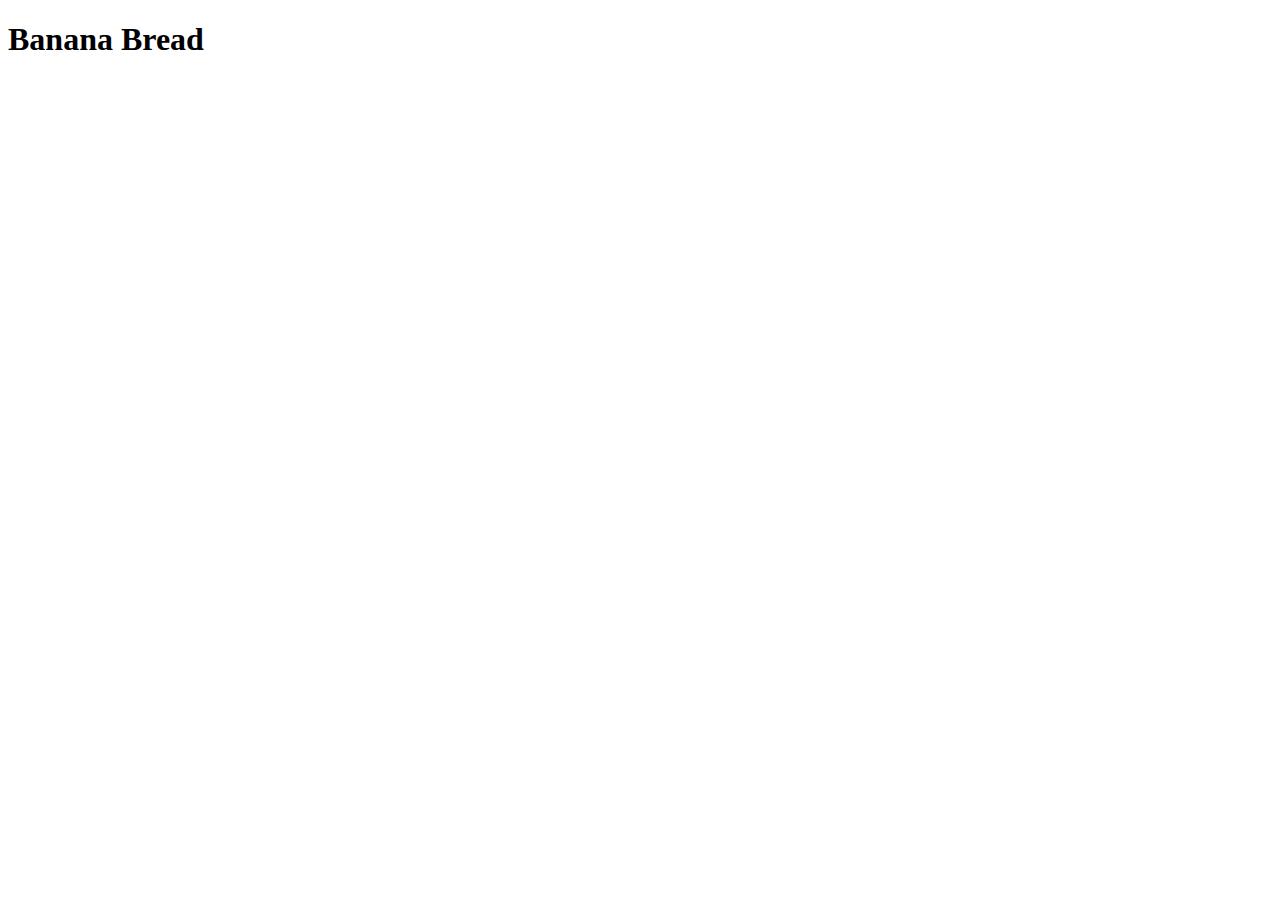
==== recipes/banana-bread.html @ 516bcc4c "added recipe pages for 3 recipes" ====
<!DOCTYPE html>
<html lang="en">
<head>
    <meta charset="UTF-8">
    <meta name="viewport" content="width=device-width, initial-scale=1.0">
    <title>Document</title>
</head>
<body>
    <h1>Banana Bread</h1>
</body>
</html>
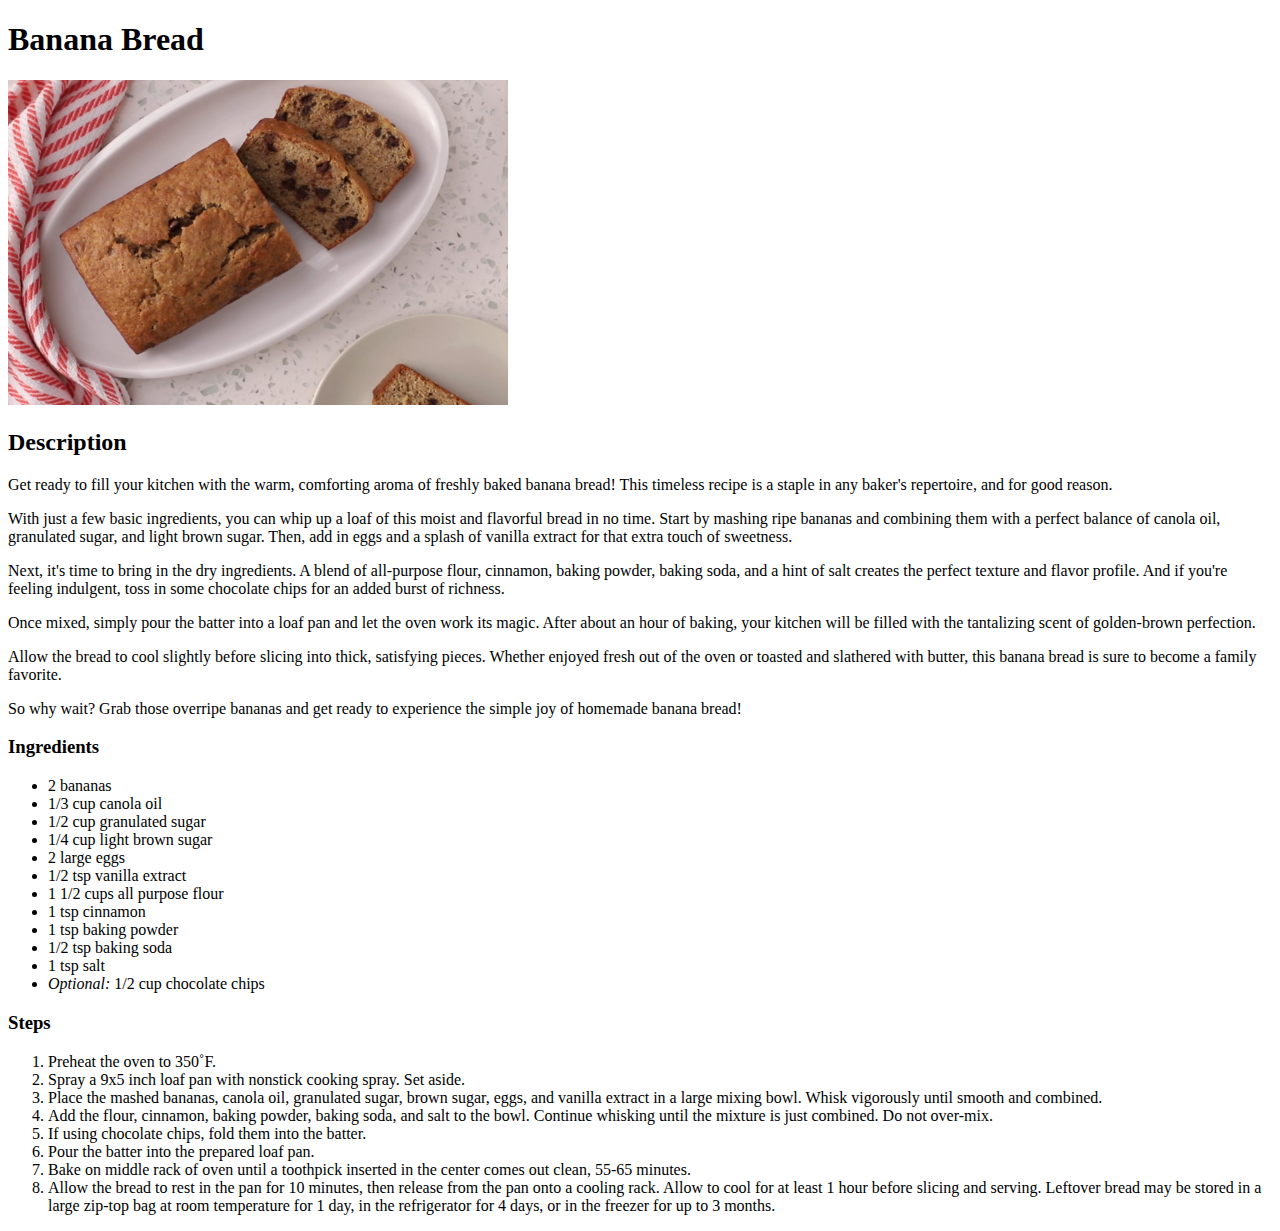
==== commit 80e69a43: "added image and recipe for the banana bread" ====
--- a/recipes/banana-bread.html
+++ b/recipes/banana-bread.html
@@ -7,5 +7,56 @@
 </head>
 <body>
     <h1>Banana Bread</h1>
+
+    <img src="../img/banana-bread.png" height="325" width="500">
+
+    <h2>Description</h2>
+
+    <p>
+        Get ready to fill your kitchen with the warm, comforting aroma of freshly baked banana bread! This timeless recipe is a staple in any baker's repertoire, and for good reason.
+    </p>
+    <p>
+        With just a few basic ingredients, you can whip up a loaf of this moist and flavorful bread in no time. Start by mashing ripe bananas and combining them with a perfect balance of canola oil, granulated sugar, and light brown sugar. Then, add in eggs and a splash of vanilla extract for that extra touch of sweetness.
+    </p>
+    <p>
+        Next, it's time to bring in the dry ingredients. A blend of all-purpose flour, cinnamon, baking powder, baking soda, and a hint of salt creates the perfect texture and flavor profile. And if you're feeling indulgent, toss in some chocolate chips for an added burst of richness.
+    </p>
+    <p>
+        Once mixed, simply pour the batter into a loaf pan and let the oven work its magic. After about an hour of baking, your kitchen will be filled with the tantalizing scent of golden-brown perfection.
+    </p>
+    <p>
+        Allow the bread to cool slightly before slicing into thick, satisfying pieces. Whether enjoyed fresh out of the oven or toasted and slathered with butter, this banana bread is sure to become a family favorite.
+    </p>
+    <p>
+        So why wait? Grab those overripe bananas and get ready to experience the simple joy of homemade banana bread!
+    </p>
+
+    <h3>Ingredients</h3>
+    <ul>
+        <li>2 bananas</li>
+        <li>1/3 cup canola oil</li>
+        <li>1/2 cup granulated sugar</li>
+        <li>1/4 cup light brown sugar</li>
+        <li>2 large eggs</li>
+        <li>1/2 tsp vanilla extract</li>
+        <li>1 1/2 cups all purpose flour</li>
+        <li>1 tsp cinnamon</li>
+        <li>1 tsp baking powder</li>
+        <li>1/2 tsp baking soda</li>
+        <li>1 tsp salt</li>
+        <li><em>Optional: </em>1/2 cup chocolate chips</li>
+    </ul>
+
+    <h3>Steps</h3>
+    <ol>
+        <li>Preheat the oven to 350˚F.</li>
+        <li>Spray a 9x5 inch loaf pan with nonstick cooking spray. Set aside.</li>
+        <li>Place the mashed bananas, canola oil, granulated sugar, brown sugar, eggs, and vanilla extract in a large mixing bowl. Whisk vigorously until smooth and combined.</li>
+        <li>Add the flour, cinnamon, baking powder, baking soda, and salt to the bowl. Continue whisking until the mixture is just combined. Do not over-mix.</li>
+        <li>If using chocolate chips, fold them into the batter.</li>
+        <li>Pour the batter into the prepared loaf pan.</li>
+        <li>Bake on middle rack of oven until a toothpick inserted in the center comes out clean, 55-65 minutes.</li>
+        <li>Allow the bread to rest in the pan for 10 minutes, then release from the pan onto a cooling rack. Allow to cool for at least 1 hour before slicing and serving. Leftover bread may be stored in a large zip-top bag at room temperature for 1 day, in the refrigerator for 4 days, or in the freezer for up to 3 months.</li>
+    </ol>
 </body>
 </html>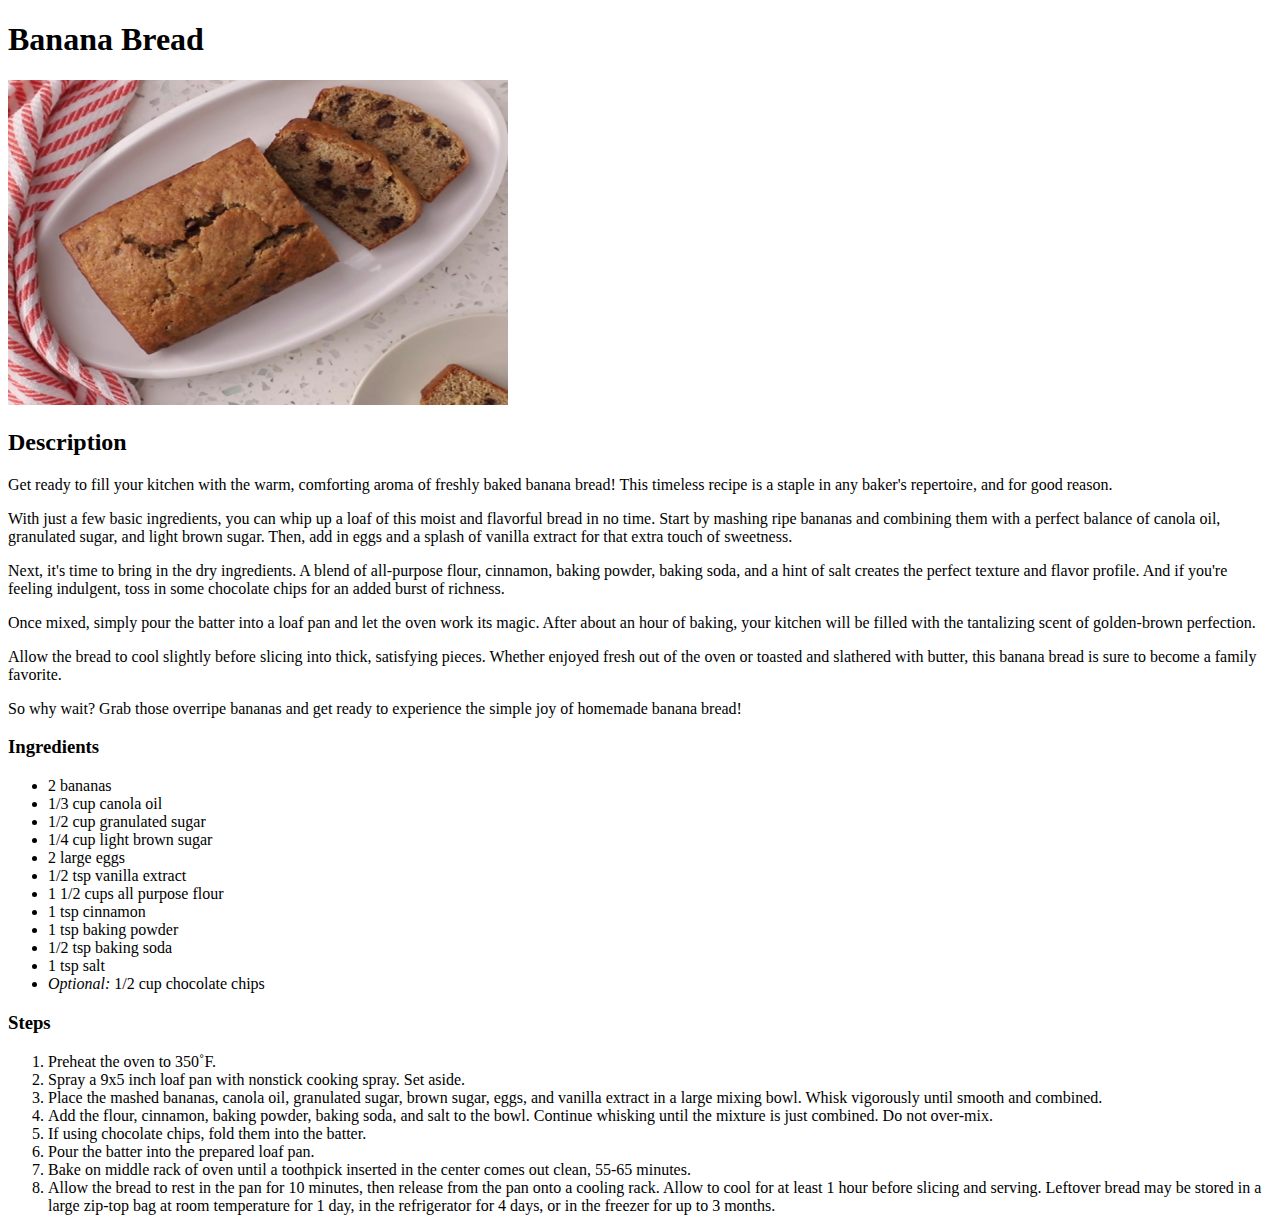
==== commit 707aa60e: "updated images to be 5:4 aspect ratio" ====
--- a/recipes/banana-bread.html
+++ b/recipes/banana-bread.html
@@ -3,12 +3,12 @@
 <head>
     <meta charset="UTF-8">
     <meta name="viewport" content="width=device-width, initial-scale=1.0">
-    <title>Document</title>
+    <title>Banana Bread</title>
 </head>
 <body>
     <h1>Banana Bread</h1>
 
-    <img src="../img/banana-bread.png" height="325" width="500">
+    <img src="../img/banana-bread.jpeg" alt="A loaf of banana bread sits on a white oval platter. Two slices are laying on the platter." height="325" width="500">
 
     <h2>Description</h2>
 
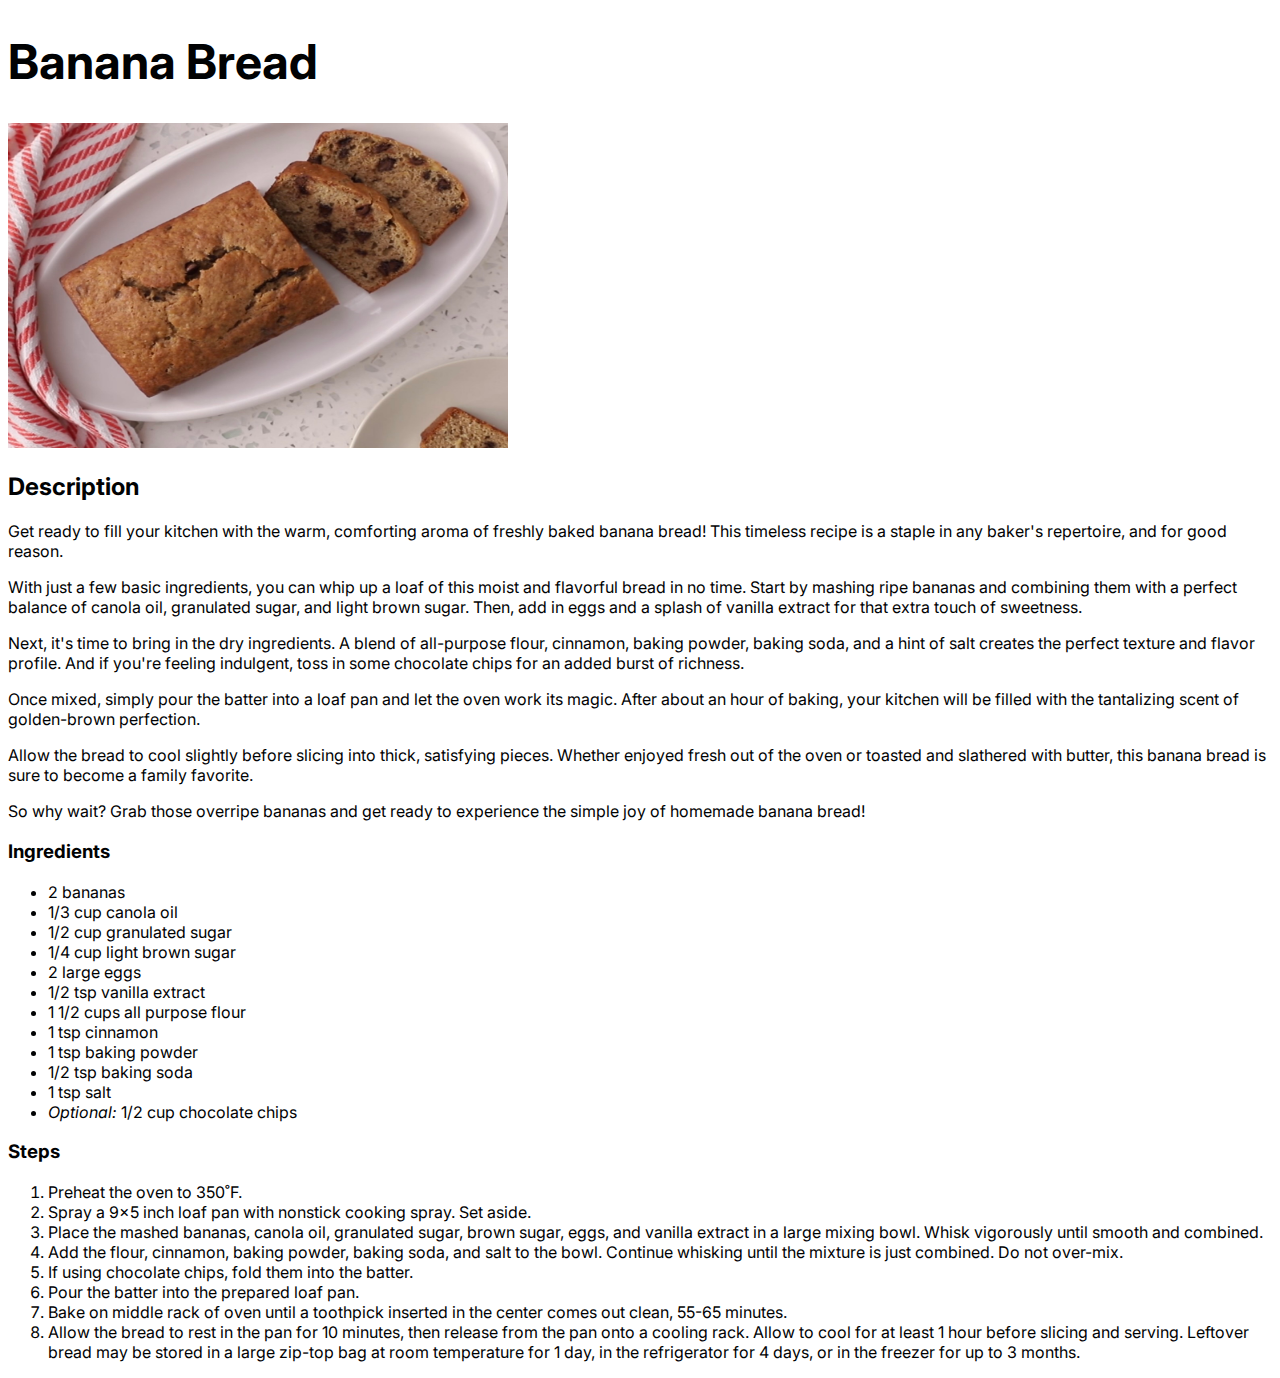
==== commit 809c50e2: "added stylesheet to all html pages and updated element styles to be classes" ====
--- a/recipes/banana-bread.html
+++ b/recipes/banana-bread.html
@@ -3,10 +3,14 @@
 <head>
     <meta charset="UTF-8">
     <meta name="viewport" content="width=device-width, initial-scale=1.0">
+    <link rel="preconnect" href="https://fonts.googleapis.com">
+    <link rel="preconnect" href="https://fonts.gstatic.com" crossorigin>
+    <link href="https://fonts.googleapis.com/css2?family=Inter:wght@100..900&family=Roboto:ital,wght@0,100;0,300;0,400;0,500;0,700;0,900;1,100;1,300;1,400;1,500;1,700;1,900&display=swap" rel="stylesheet">
+    <link rel="stylesheet" href="../style.css">
     <title>Banana Bread</title>
 </head>
 <body>
-    <h1>Banana Bread</h1>
+    <h1 class="recipe-title">Banana Bread</h1>
 
     <img src="../img/banana-bread.jpeg" alt="A loaf of banana bread sits on a white oval platter. Two slices are laying on the platter." height="325" width="500">
 
--- a/style.css
+++ b/style.css
@@ -0,0 +1,71 @@
+* {
+    font-family: "Inter", "Roboto", sans-serif;
+    color: #010203;
+}
+
+.title-wrapper {
+    display: flex;
+    flex-direction: column;
+    align-items: center;
+}
+
+.home-title {
+    margin: 150px 0 10px 0;
+    font-size: 48px;
+}
+
+.recipe-title {
+    font-size: 48px;
+    font-family: "Inter", "Roboto", sans-serif;
+    color: #010203;
+}
+
+h5 {
+    margin: 0 0 30px 0;
+    font-size: 16px;
+    font-weight: 400;
+}
+
+.recipe-wrapper {
+    width: 100%;
+    display: flex;
+}
+
+.recipe-list {
+    list-style: none;
+    padding: 20px;
+    border-radius: 10px;
+    display: inline-block;
+    margin: 0 auto;
+}
+
+.recipe-list-item {
+    display: inline-block;
+    flex-direction: column;
+    width: 200px;
+    margin: 30px;
+}
+
+.round-border {
+    border: 0.5px solid #010203;
+    border-radius: 0 0 10px 10px;
+}
+
+.recipe-card {
+    display: flex;
+    flex-direction: column;
+    height: 200px;
+    width: 200px;
+    align-items: center;
+    background-color: #fff;
+    color: blue;
+    border: 0.5px solid #010203;
+    border-radius: 10px;
+    filter: drop-shadow(4px 4px 4px rgba(1, 2, 3, 0.25));
+    overflow: hidden;
+    text-decoration: none;
+}
+
+a > span {
+    padding: 10px 0 10px 0;
+}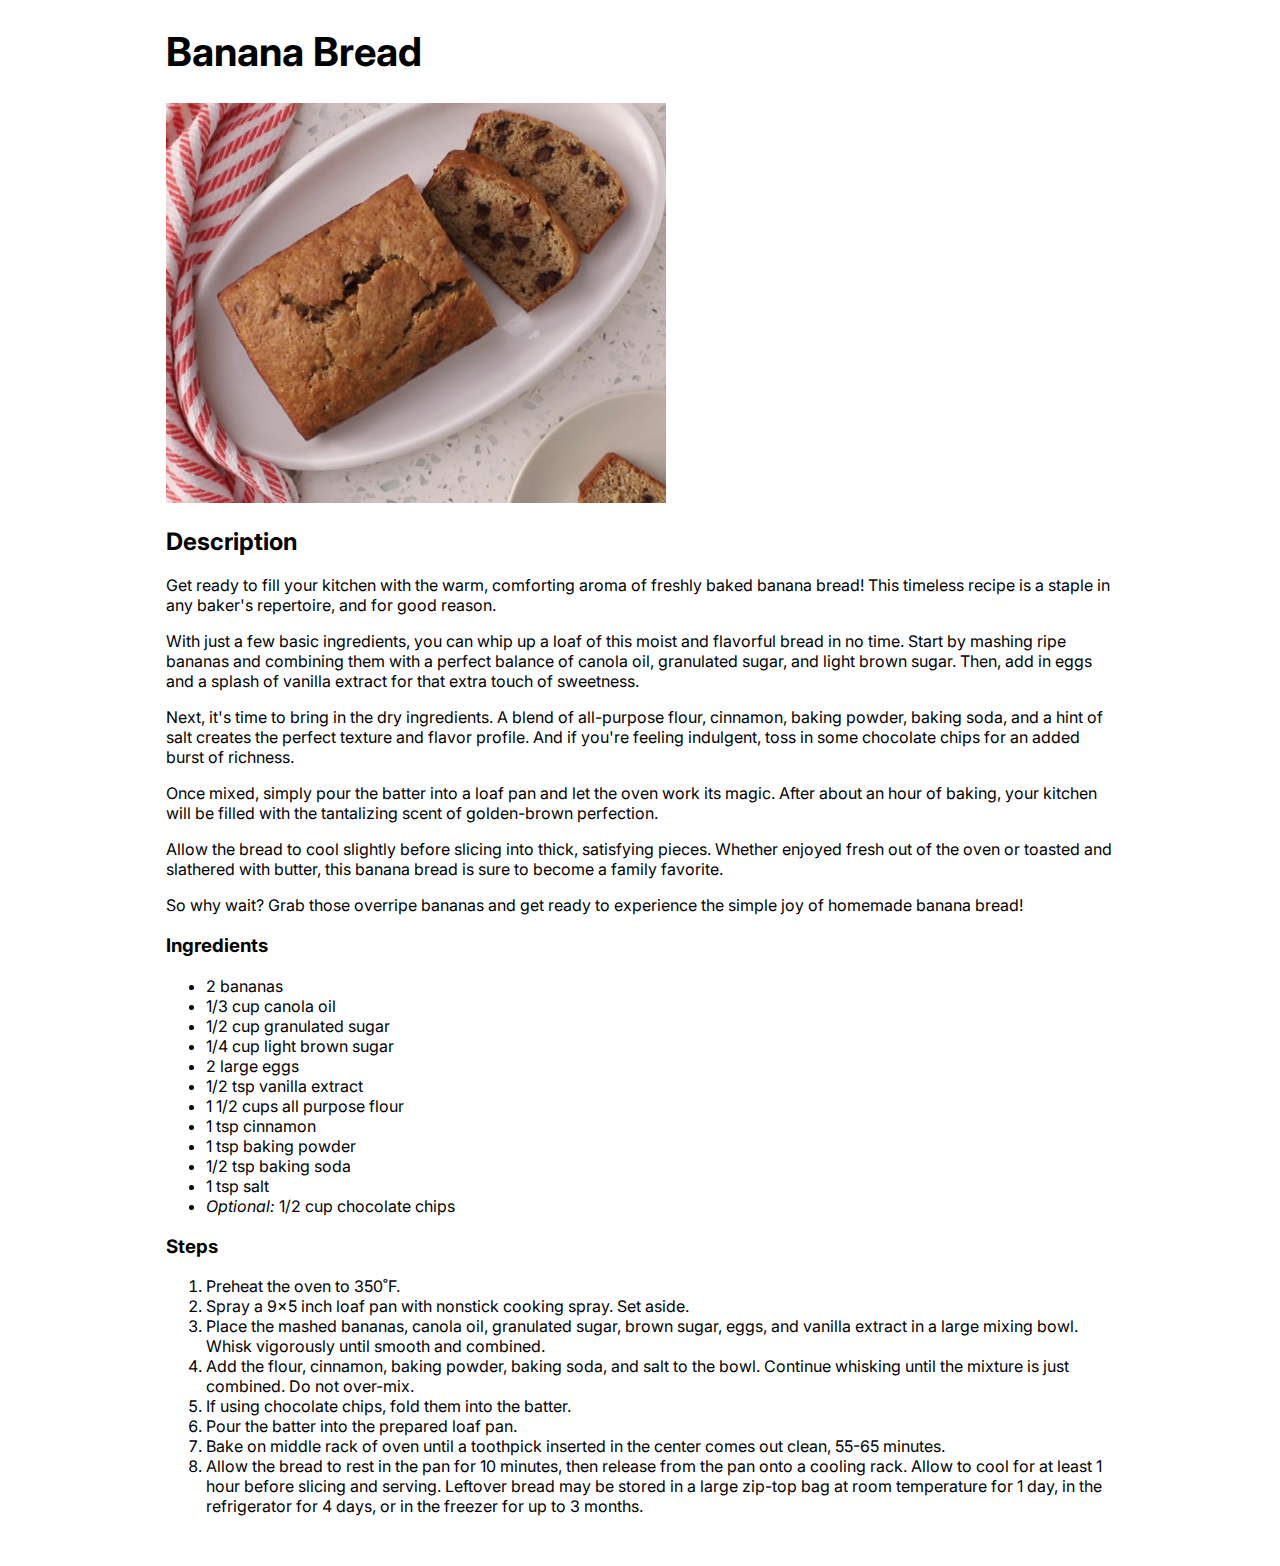
==== commit 1bfbcf57: "updated image sizes and added recipe-page class to html files in recipes folder" ====
--- a/recipes/banana-bread.html
+++ b/recipes/banana-bread.html
@@ -10,57 +10,54 @@
     <title>Banana Bread</title>
 </head>
 <body>
-    <h1 class="recipe-title">Banana Bread</h1>
-
-    <img src="../img/banana-bread.jpeg" alt="A loaf of banana bread sits on a white oval platter. Two slices are laying on the platter." height="325" width="500">
-
-    <h2>Description</h2>
-
-    <p>
-        Get ready to fill your kitchen with the warm, comforting aroma of freshly baked banana bread! This timeless recipe is a staple in any baker's repertoire, and for good reason.
-    </p>
-    <p>
-        With just a few basic ingredients, you can whip up a loaf of this moist and flavorful bread in no time. Start by mashing ripe bananas and combining them with a perfect balance of canola oil, granulated sugar, and light brown sugar. Then, add in eggs and a splash of vanilla extract for that extra touch of sweetness.
-    </p>
-    <p>
-        Next, it's time to bring in the dry ingredients. A blend of all-purpose flour, cinnamon, baking powder, baking soda, and a hint of salt creates the perfect texture and flavor profile. And if you're feeling indulgent, toss in some chocolate chips for an added burst of richness.
-    </p>
-    <p>
-        Once mixed, simply pour the batter into a loaf pan and let the oven work its magic. After about an hour of baking, your kitchen will be filled with the tantalizing scent of golden-brown perfection.
-    </p>
-    <p>
-        Allow the bread to cool slightly before slicing into thick, satisfying pieces. Whether enjoyed fresh out of the oven or toasted and slathered with butter, this banana bread is sure to become a family favorite.
-    </p>
-    <p>
-        So why wait? Grab those overripe bananas and get ready to experience the simple joy of homemade banana bread!
-    </p>
-
-    <h3>Ingredients</h3>
-    <ul>
-        <li>2 bananas</li>
-        <li>1/3 cup canola oil</li>
-        <li>1/2 cup granulated sugar</li>
-        <li>1/4 cup light brown sugar</li>
-        <li>2 large eggs</li>
-        <li>1/2 tsp vanilla extract</li>
-        <li>1 1/2 cups all purpose flour</li>
-        <li>1 tsp cinnamon</li>
-        <li>1 tsp baking powder</li>
-        <li>1/2 tsp baking soda</li>
-        <li>1 tsp salt</li>
-        <li><em>Optional: </em>1/2 cup chocolate chips</li>
-    </ul>
-
-    <h3>Steps</h3>
-    <ol>
-        <li>Preheat the oven to 350˚F.</li>
-        <li>Spray a 9x5 inch loaf pan with nonstick cooking spray. Set aside.</li>
-        <li>Place the mashed bananas, canola oil, granulated sugar, brown sugar, eggs, and vanilla extract in a large mixing bowl. Whisk vigorously until smooth and combined.</li>
-        <li>Add the flour, cinnamon, baking powder, baking soda, and salt to the bowl. Continue whisking until the mixture is just combined. Do not over-mix.</li>
-        <li>If using chocolate chips, fold them into the batter.</li>
-        <li>Pour the batter into the prepared loaf pan.</li>
-        <li>Bake on middle rack of oven until a toothpick inserted in the center comes out clean, 55-65 minutes.</li>
-        <li>Allow the bread to rest in the pan for 10 minutes, then release from the pan onto a cooling rack. Allow to cool for at least 1 hour before slicing and serving. Leftover bread may be stored in a large zip-top bag at room temperature for 1 day, in the refrigerator for 4 days, or in the freezer for up to 3 months.</li>
-    </ol>
+    <div class="recipe-page">
+        <h1 class="recipe-title">Banana Bread</h1>
+        <img src="../img/banana-bread.jpeg" alt="A loaf of banana bread sits on a white oval platter. Two slices are laying on the platter." height="400" width="500">
+        <h2>Description</h2>
+        <p>
+            Get ready to fill your kitchen with the warm, comforting aroma of freshly baked banana bread! This timeless recipe is a staple in any baker's repertoire, and for good reason.
+        </p>
+        <p>
+            With just a few basic ingredients, you can whip up a loaf of this moist and flavorful bread in no time. Start by mashing ripe bananas and combining them with a perfect balance of canola oil, granulated sugar, and light brown sugar. Then, add in eggs and a splash of vanilla extract for that extra touch of sweetness.
+        </p>
+        <p>
+            Next, it's time to bring in the dry ingredients. A blend of all-purpose flour, cinnamon, baking powder, baking soda, and a hint of salt creates the perfect texture and flavor profile. And if you're feeling indulgent, toss in some chocolate chips for an added burst of richness.
+        </p>
+        <p>
+            Once mixed, simply pour the batter into a loaf pan and let the oven work its magic. After about an hour of baking, your kitchen will be filled with the tantalizing scent of golden-brown perfection.
+        </p>
+        <p>
+            Allow the bread to cool slightly before slicing into thick, satisfying pieces. Whether enjoyed fresh out of the oven or toasted and slathered with butter, this banana bread is sure to become a family favorite.
+        </p>
+        <p>
+            So why wait? Grab those overripe bananas and get ready to experience the simple joy of homemade banana bread!
+        </p>
+        <h3>Ingredients</h3>
+        <ul>
+            <li>2 bananas</li>
+            <li>1/3 cup canola oil</li>
+            <li>1/2 cup granulated sugar</li>
+            <li>1/4 cup light brown sugar</li>
+            <li>2 large eggs</li>
+            <li>1/2 tsp vanilla extract</li>
+            <li>1 1/2 cups all purpose flour</li>
+            <li>1 tsp cinnamon</li>
+            <li>1 tsp baking powder</li>
+            <li>1/2 tsp baking soda</li>
+            <li>1 tsp salt</li>
+            <li><em>Optional: </em>1/2 cup chocolate chips</li>
+        </ul>
+        <h3>Steps</h3>
+        <ol>
+            <li>Preheat the oven to 350˚F.</li>
+            <li>Spray a 9x5 inch loaf pan with nonstick cooking spray. Set aside.</li>
+            <li>Place the mashed bananas, canola oil, granulated sugar, brown sugar, eggs, and vanilla extract in a large mixing bowl. Whisk vigorously until smooth and combined.</li>
+            <li>Add the flour, cinnamon, baking powder, baking soda, and salt to the bowl. Continue whisking until the mixture is just combined. Do not over-mix.</li>
+            <li>If using chocolate chips, fold them into the batter.</li>
+            <li>Pour the batter into the prepared loaf pan.</li>
+            <li>Bake on middle rack of oven until a toothpick inserted in the center comes out clean, 55-65 minutes.</li>
+            <li>Allow the bread to rest in the pan for 10 minutes, then release from the pan onto a cooling rack. Allow to cool for at least 1 hour before slicing and serving. Leftover bread may be stored in a large zip-top bag at room temperature for 1 day, in the refrigerator for 4 days, or in the freezer for up to 3 months.</li>
+        </ol>
+    </div>
 </body>
 </html>--- a/style.css
+++ b/style.css
@@ -15,9 +15,7 @@
 }
 
 .recipe-title {
-    font-size: 48px;
-    font-family: "Inter", "Roboto", sans-serif;
-    color: #010203;
+    font-size: 40px;
 }
 
 h5 {
@@ -29,6 +27,11 @@
 .recipe-wrapper {
     width: 100%;
     display: flex;
+}
+
+.recipe-page {
+    width: 75%;
+    margin: 0 auto 50px auto;
 }
 
 .recipe-list {
